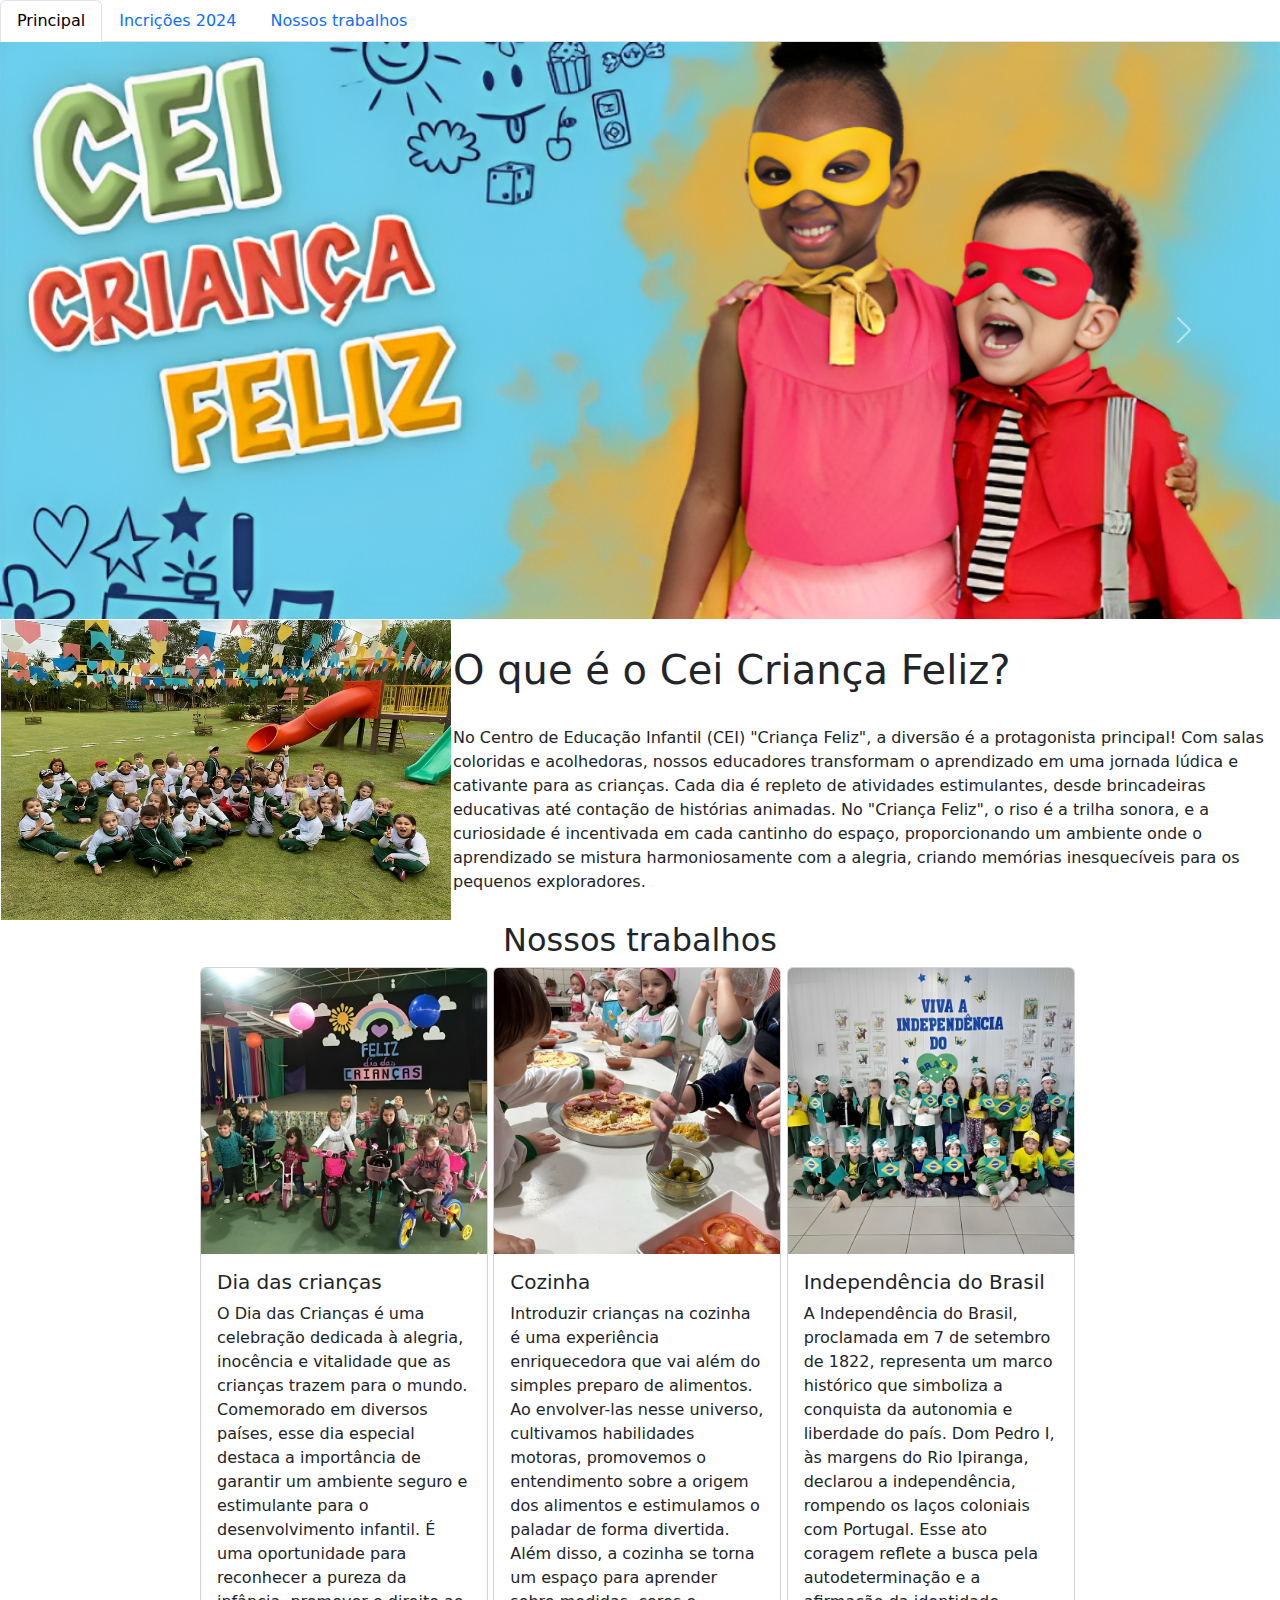
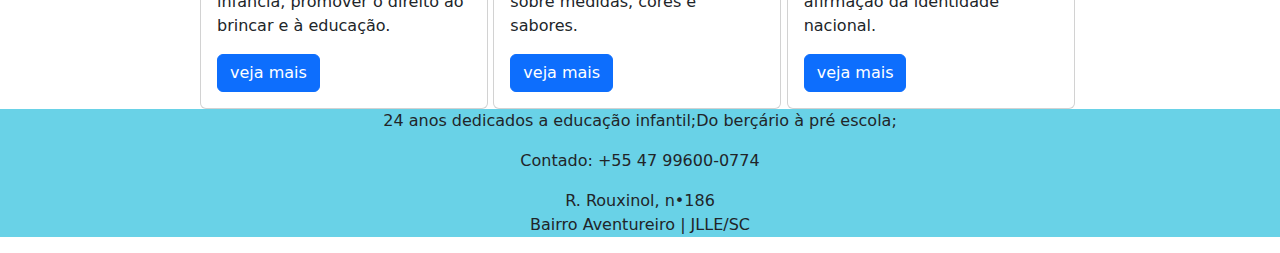
==== SITE/index.html @ 363b6dd0 "first commit" ====
<!DOCTYPE html>
<html lang="pt-br">
<head>
    <meta charset="UTF-8">
    <meta name="viewport" content="width=device-width, initial-scale=1.0">
    <title>Cei Criança Feliz</title>

    <link rel="shortcut icon" href="CEI4.png" type="image/x-icon" alt="logo nova do cei">

    <link rel="stylesheet" href="estilo.css">
</head>
<!-- Latest compiled and minified CSS -->
<link href="https://cdn.jsdelivr.net/npm/bootstrap@5.3.2/dist/css/bootstrap.min.css" rel="stylesheet">

<!-- Latest compiled JavaScript -->
<script src="https://cdn.jsdelivr.net/npm/bootstrap@5.3.2/dist/js/bootstrap.bundle.min.js"></script>
<body>
    <ul class="nav nav-tabs">
        <li class="nav-item">
          <a class="nav-link active" aria-current="page" href="index.html">Principal</a>
        </li>
        <li class="nav-item">
          <a class="nav-link" href="inscricao.html">Incrições 2024</a>
        </li>
        <li class="nav-item">
          <a class="nav-link" href="trabalhos.html">Nossos trabalhos</a>
        </li>
    </ul>
      
      <div id="carouselExampleFade" class="carousel slide carousel-fade" data-bs-ride="carousel">
        <div class="carousel-inner">
          <div class="carousel-item active">
            <img src="CEI..png" class="d-block w-100" alt="dupla de crianças">
          </div>
          <div class="carousel-item">
            <img src="CEI2.png" class="d-block w-100" alt="menino">
          </div>
          <div class="carousel-item">
            <img src="CEI3.png" class="d-block w-100" alt="menina">
          </div>
        </div>
        <button class="carousel-control-prev" type="button" data-bs-target="#carouselExampleFade" data-bs-slide="prev">
          <span class="carousel-control-prev-icon" aria-hidden="true"></span>
          <span class="visually-hidden">Previous</span>
        </button>
        <button class="carousel-control-next" type="button" data-bs-target="#carouselExampleFade" data-bs-slide="next">
          <span class="carousel-control-next-icon" aria-hidden="true"></span>
          <span class="visually-hidden">Next</span>
        </button>
      </div>
    <table>
        <tr>
          <td><img  width="450" height="300" src='snapinsta (10).png' alt="crianças no parque"/></td>
          <td><h1>O que é o Cei Criança Feliz?</h1></br>
            No Centro de Educação Infantil (CEI) "Criança Feliz", a diversão é a protagonista principal! Com salas coloridas e acolhedoras, nossos educadores transformam o aprendizado em uma jornada lúdica e cativante para as crianças. Cada dia é repleto de atividades estimulantes, desde brincadeiras educativas até contação de histórias animadas. No "Criança Feliz", o riso é a trilha sonora, e a curiosidade é incentivada em cada cantinho do espaço, proporcionando um ambiente onde o aprendizado se mistura harmoniosamente com a alegria, criando memórias inesquecíveis para os pequenos exploradores. </td> 
            </tr>
    </table>

    <section id="texto">
        <h2>Nossos trabalhos</h2>      
    </section>

    <section id="trabalho">
    <div class="card" style="width: 18rem;">
        <img src="snapinsta (14).png" class="card-img-top" alt="crianças brincando">
        <div class="card-body">
          <h5 class="card-title">Dia das crianças</h5>
          <p class="card-text">O Dia das Crianças é uma celebração dedicada à alegria, inocência e vitalidade que as crianças trazem para o mundo. Comemorado em diversos países, esse dia especial destaca a importância de garantir um ambiente seguro e estimulante para o desenvolvimento infantil. É uma oportunidade para reconhecer a pureza da infância, promover o direito ao brincar e à educação.</p>
          <a href="trabalhos.html" class="btn btn-primary">veja mais</a>
        </div>
    </div> 
    <div class="card" style="width: 18rem;">
        <img src="snapinsta (11).png" class="card-img-top" alt="pizza feita por crianças">
        <div class="card-body">
          <h5 class="card-title">Cozinha</h5>
          <p class="card-text">Introduzir crianças na cozinha é uma experiência enriquecedora que vai além do simples preparo de alimentos. Ao envolver-las nesse universo, cultivamos habilidades motoras, promovemos o entendimento sobre a origem dos alimentos e estimulamos o paladar de forma divertida. Além disso, a cozinha se torna um espaço para aprender sobre medidas, cores e sabores.</p>
          <a href="trabalhos.html" class="btn btn-primary">veja mais</a>
        </div>
    </div> 
    <div class="card" style="width: 18rem;">
        <img src="snapinsta (12).png" class="card-img-top" alt="crianças com bandeiras">
        <div class="card-body">
          <h5 class="card-title">Independência do Brasil</h5>
          <p class="card-text">A Independência do Brasil, proclamada em 7 de setembro de 1822, representa um marco histórico que simboliza a conquista da autonomia e liberdade do país. Dom Pedro I, às margens do Rio Ipiranga, declarou a independência, rompendo os laços coloniais com Portugal. Esse ato coragem reflete a busca pela autodeterminação e a afirmação da identidade nacional.</p>
          <a href="trabalhos.html" class="btn btn-primary">veja mais</a>
        </div>
    </div> 
    </section>
    <footer class="footer"> 
        <p>24 anos dedicados a educação infantil;Do berçário à pré escola;</p> 
        <p>Contado: +55 47 99600-0774</p>
        <p>R. Rouxinol, n•186 </br>
            Bairro Aventureiro | JLLE/SC</p> 
    </footer> 
</body>
</html>
---- SITE/estilo.css ----
#texto{
    text-align: center;
}

#trabalho{
        display: grid;
        grid-template-columns: 1fr 1fr 1fr;
        margin: 0px 200px;
}

.footer { 
    background-color: #69d2e7; 
    text-align: center; 
}
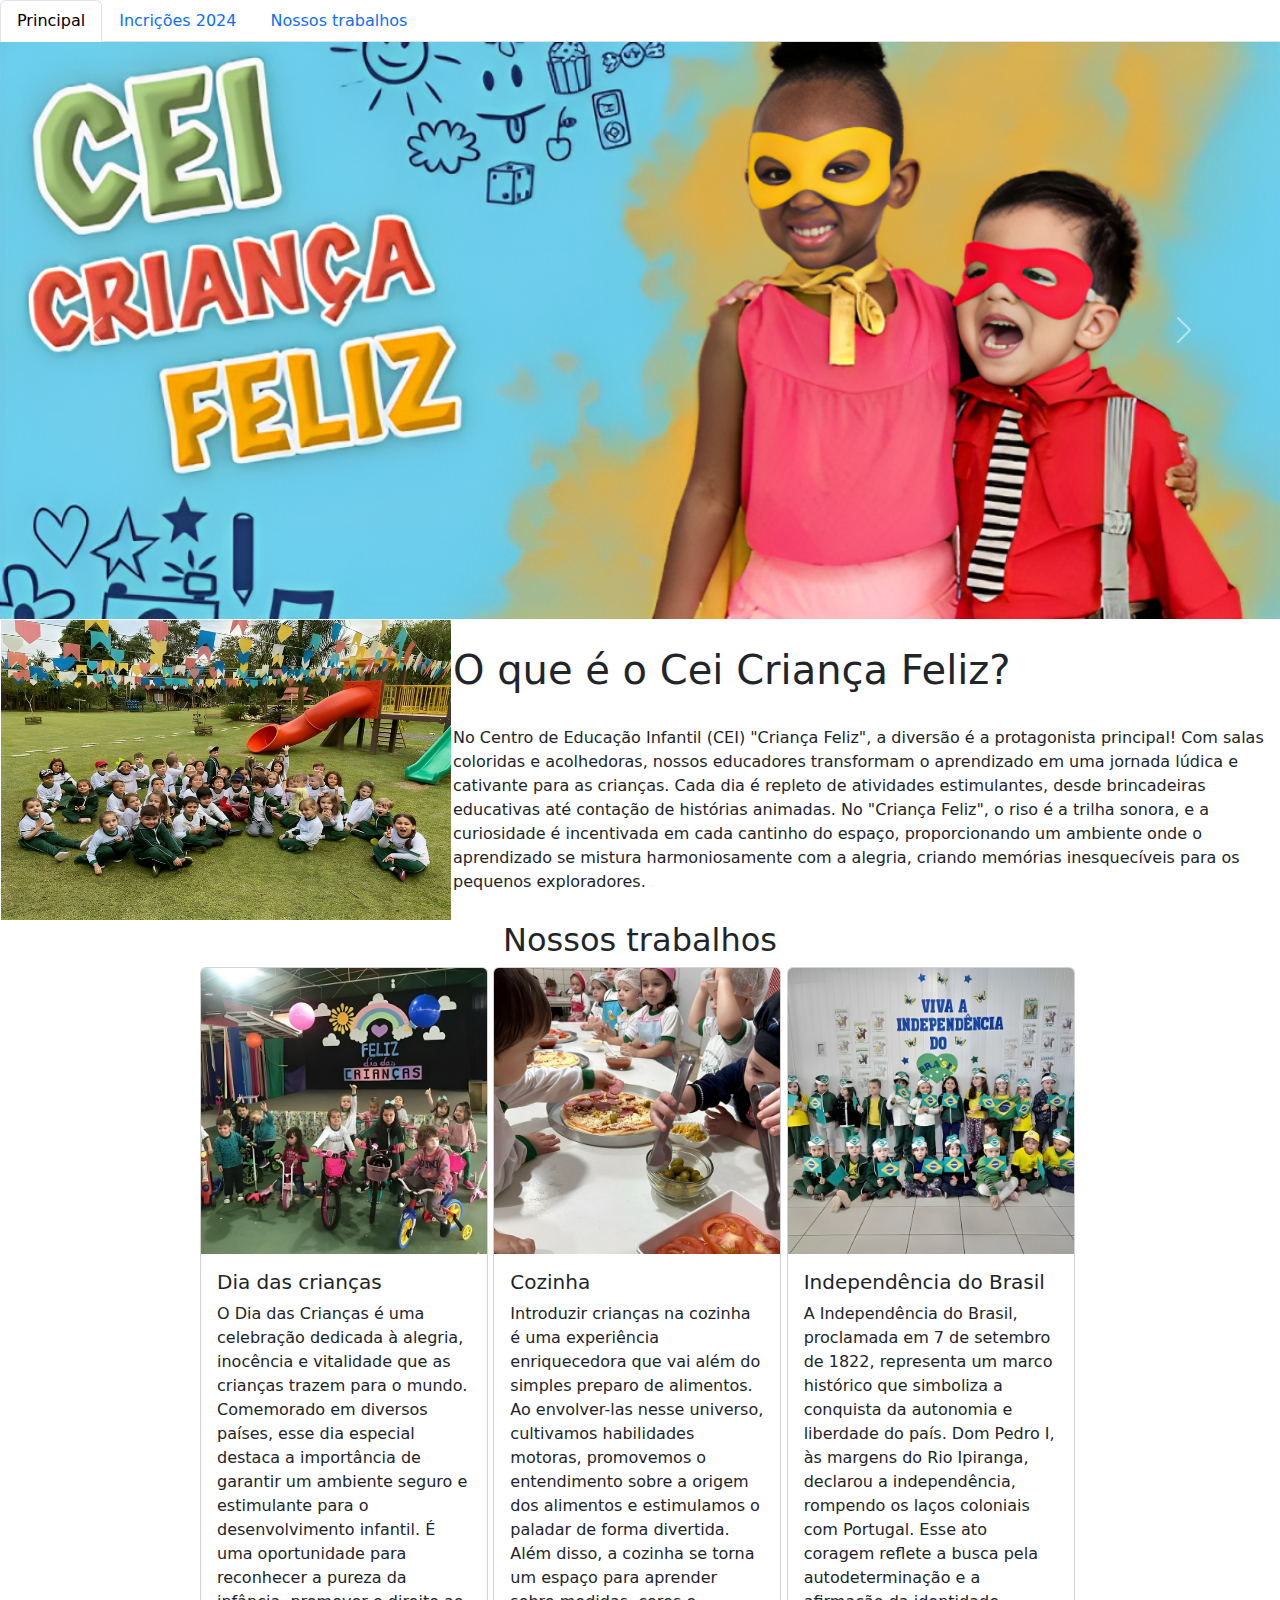
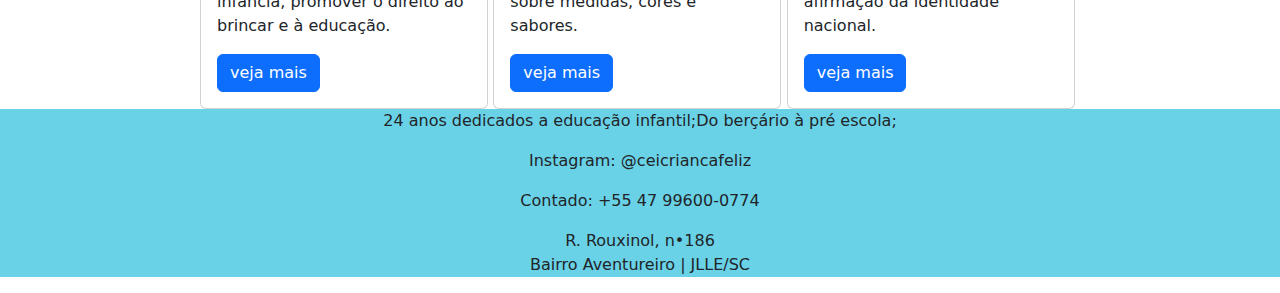
==== commit d67b2171: "salvo" ====
--- a/SITE/index.html
+++ b/SITE/index.html
@@ -5,11 +5,12 @@
     <meta name="viewport" content="width=device-width, initial-scale=1.0">
     <title>Cei Criança Feliz</title>
 
-    <link rel="shortcut icon" href="CEI4.png" type="image/x-icon" alt="logo nova do cei">
+    <link rel="shortcut icon" href="CEI4.png" type="image/x-icon" >
 
     <link rel="stylesheet" href="estilo.css">
 </head>
-<!-- Latest compiled and minified CSS -->
+<!-- Latest com
+  piled and minified CSS -->
 <link href="https://cdn.jsdelivr.net/npm/bootstrap@5.3.2/dist/css/bootstrap.min.css" rel="stylesheet">
 
 <!-- Latest compiled JavaScript -->
@@ -88,6 +89,7 @@
     </section>
     <footer class="footer"> 
         <p>24 anos dedicados a educação infantil;Do berçário à pré escola;</p> 
+        <P>Instagram: @ceicriancafeliz</P>
         <p>Contado: +55 47 99600-0774</p>
         <p>R. Rouxinol, n•186 </br>
             Bairro Aventureiro | JLLE/SC</p> 
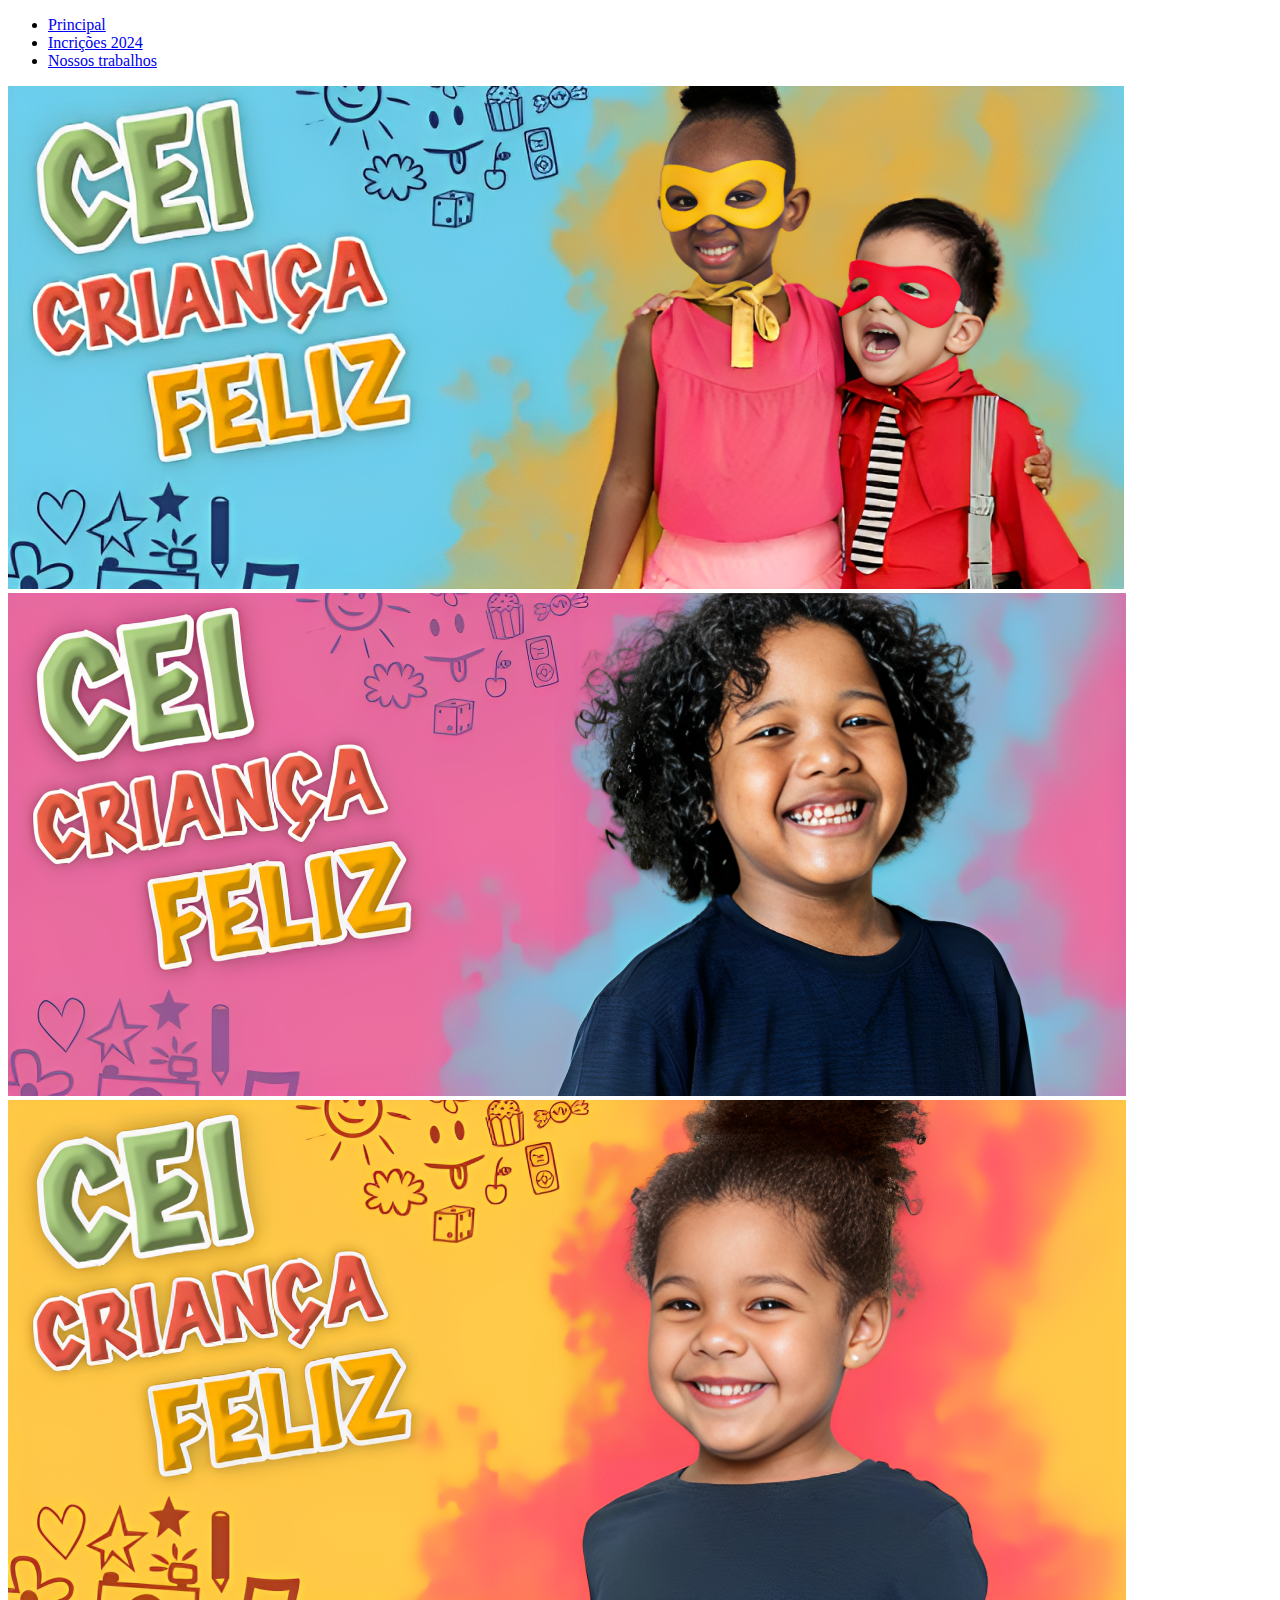
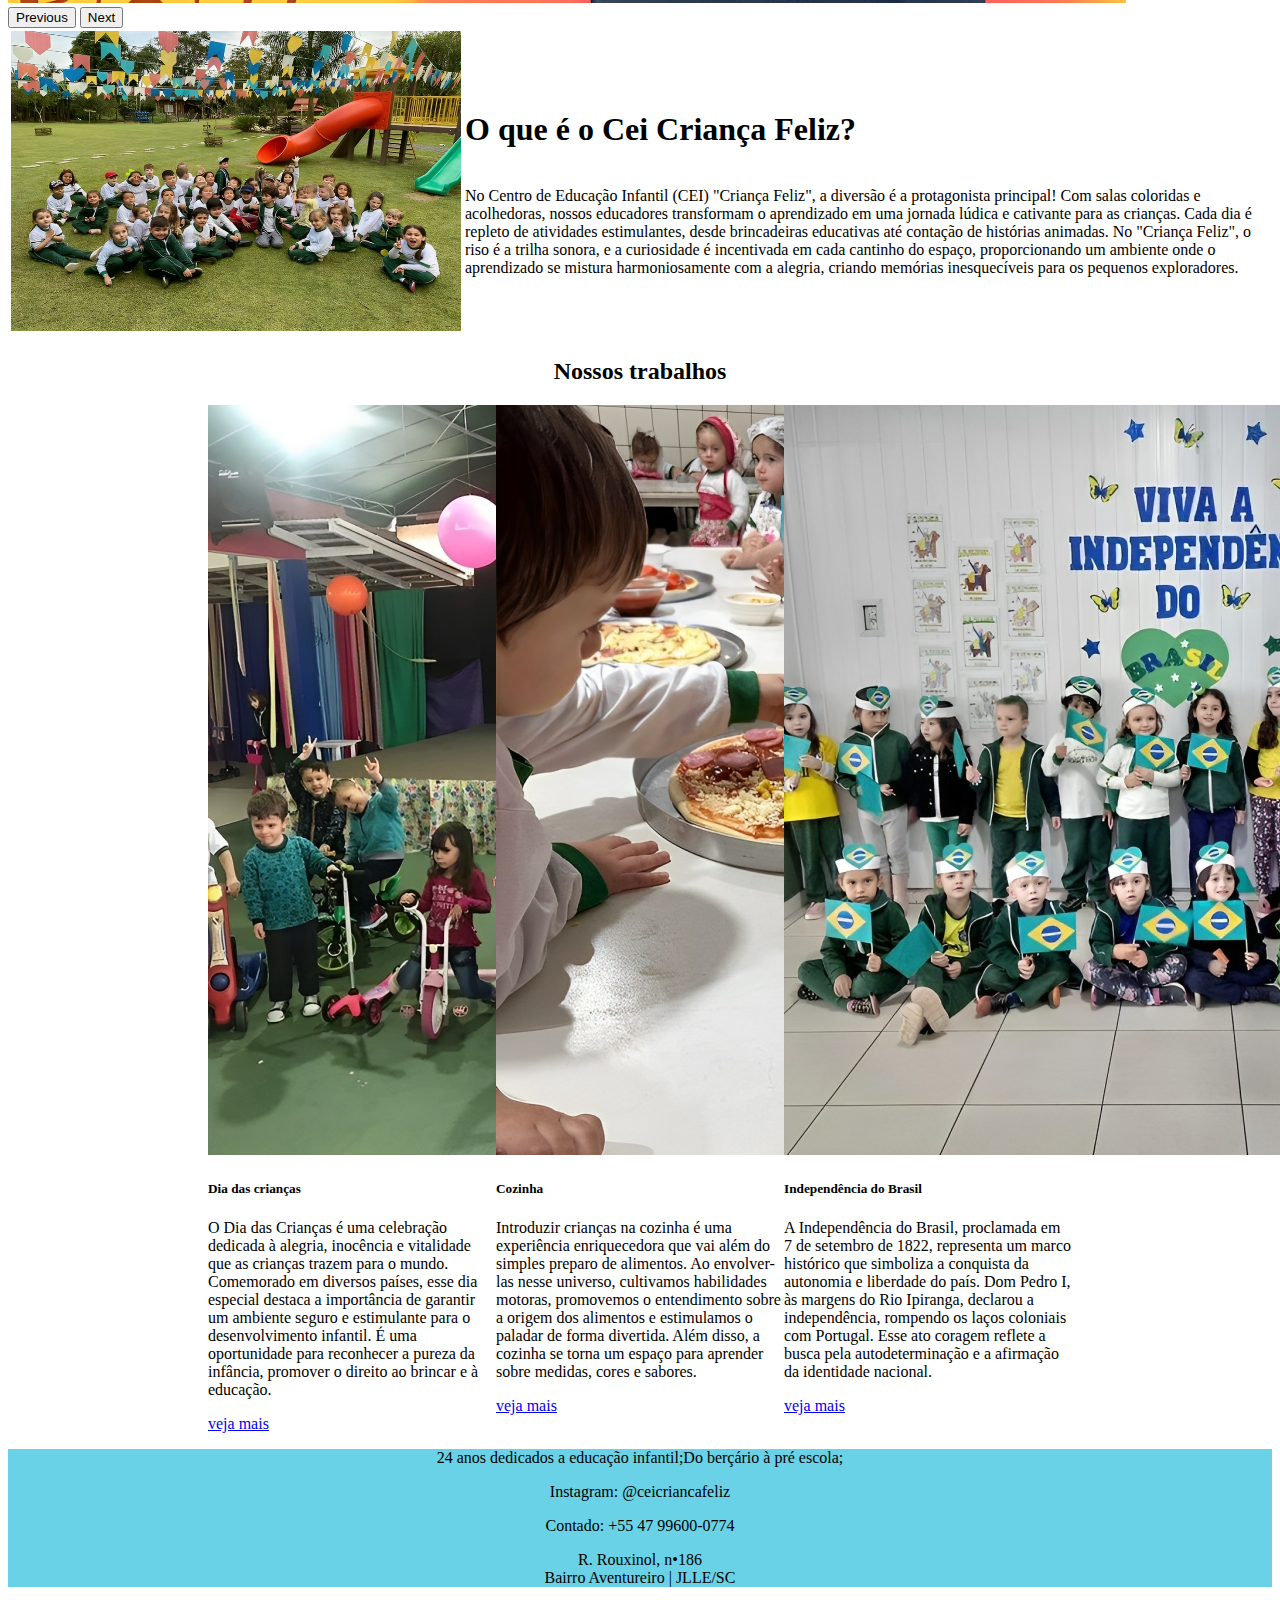
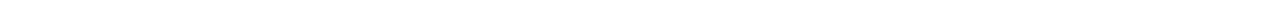
==== commit 10125a66: "nova mudança" ====
--- a/SITE/index.html
+++ b/SITE/index.html
@@ -5,16 +5,14 @@
     <meta name="viewport" content="width=device-width, initial-scale=1.0">
     <title>Cei Criança Feliz</title>
 
-    <link rel="shortcut icon" href="CEI4.png" type="image/x-icon" >
+    <link rel="shortcut icon" href="CEI logo.png" type="image/x-icon" >
+
+    <link href="https://cdn.jsdelivr.net/npm/bootstrap@5.0.2/dist/css/bootstrap.min.css" rel="stylesheet"
+    integrity="sha384-EVSTQN3/azprG1Anm3QDgpJLIm9Nao0Yz1ztcQTwFspd3yD65VohhpuuCOmLASjC" crossorigin="anonymous">
 
     <link rel="stylesheet" href="estilo.css">
 </head>
-<!-- Latest com
-  piled and minified CSS -->
-<link href="https://cdn.jsdelivr.net/npm/bootstrap@5.3.2/dist/css/bootstrap.min.css" rel="stylesheet">
 
-<!-- Latest compiled JavaScript -->
-<script src="https://cdn.jsdelivr.net/npm/bootstrap@5.3.2/dist/js/bootstrap.bundle.min.js"></script>
 <body>
     <ul class="nav nav-tabs">
         <li class="nav-item">
@@ -27,17 +25,17 @@
           <a class="nav-link" href="trabalhos.html">Nossos trabalhos</a>
         </li>
     </ul>
-      
+      <!-- inicio do carousel--> 
       <div id="carouselExampleFade" class="carousel slide carousel-fade" data-bs-ride="carousel">
         <div class="carousel-inner">
           <div class="carousel-item active">
-            <img src="CEI..png" class="d-block w-100" alt="dupla de crianças">
+            <img src="CEI carrossel.png" class="d-block w-100" alt="dupla de crianças">
           </div>
           <div class="carousel-item">
-            <img src="CEI2.png" class="d-block w-100" alt="menino">
+            <img src="CEI carrossel 2.png" class="d-block w-100" alt="menino">
           </div>
           <div class="carousel-item">
-            <img src="CEI3.png" class="d-block w-100" alt="menina">
+            <img src="CEI carrossel 3.png" class="d-block w-100" alt="menina">
           </div>
         </div>
         <button class="carousel-control-prev" type="button" data-bs-target="#carouselExampleFade" data-bs-slide="prev">
@@ -49,21 +47,25 @@
           <span class="visually-hidden">Next</span>
         </button>
       </div>
+      <!--fim de carousel-->
+      <!-- inicio da explicação--> 
     <table>
         <tr>
-          <td><img  width="450" height="300" src='snapinsta (10).png' alt="crianças no parque"/></td>
+          <td><img  width="450" height="300" src='parque.png' alt="crianças no parque"/></td>
           <td><h1>O que é o Cei Criança Feliz?</h1></br>
             No Centro de Educação Infantil (CEI) "Criança Feliz", a diversão é a protagonista principal! Com salas coloridas e acolhedoras, nossos educadores transformam o aprendizado em uma jornada lúdica e cativante para as crianças. Cada dia é repleto de atividades estimulantes, desde brincadeiras educativas até contação de histórias animadas. No "Criança Feliz", o riso é a trilha sonora, e a curiosidade é incentivada em cada cantinho do espaço, proporcionando um ambiente onde o aprendizado se mistura harmoniosamente com a alegria, criando memórias inesquecíveis para os pequenos exploradores. </td> 
             </tr>
     </table>
+      <!-- fim da explicação--> 
+
 
     <section id="texto">
         <h2>Nossos trabalhos</h2>      
     </section>
-
+    <!-- inicio das amostras--> 
     <section id="trabalho">
     <div class="card" style="width: 18rem;">
-        <img src="snapinsta (14).png" class="card-img-top" alt="crianças brincando">
+        <img src="crianças.png" class="card-img-top" alt="crianças brincando">
         <div class="card-body">
           <h5 class="card-title">Dia das crianças</h5>
           <p class="card-text">O Dia das Crianças é uma celebração dedicada à alegria, inocência e vitalidade que as crianças trazem para o mundo. Comemorado em diversos países, esse dia especial destaca a importância de garantir um ambiente seguro e estimulante para o desenvolvimento infantil. É uma oportunidade para reconhecer a pureza da infância, promover o direito ao brincar e à educação.</p>
@@ -71,7 +73,7 @@
         </div>
     </div> 
     <div class="card" style="width: 18rem;">
-        <img src="snapinsta (11).png" class="card-img-top" alt="pizza feita por crianças">
+        <img src="cozinha.png" class="card-img-top" alt="pizza feita por crianças">
         <div class="card-body">
           <h5 class="card-title">Cozinha</h5>
           <p class="card-text">Introduzir crianças na cozinha é uma experiência enriquecedora que vai além do simples preparo de alimentos. Ao envolver-las nesse universo, cultivamos habilidades motoras, promovemos o entendimento sobre a origem dos alimentos e estimulamos o paladar de forma divertida. Além disso, a cozinha se torna um espaço para aprender sobre medidas, cores e sabores.</p>
@@ -79,7 +81,7 @@
         </div>
     </div> 
     <div class="card" style="width: 18rem;">
-        <img src="snapinsta (12).png" class="card-img-top" alt="crianças com bandeiras">
+        <img src="brasil.png" class="card-img-top" alt="crianças com bandeiras">
         <div class="card-body">
           <h5 class="card-title">Independência do Brasil</h5>
           <p class="card-text">A Independência do Brasil, proclamada em 7 de setembro de 1822, representa um marco histórico que simboliza a conquista da autonomia e liberdade do país. Dom Pedro I, às margens do Rio Ipiranga, declarou a independência, rompendo os laços coloniais com Portugal. Esse ato coragem reflete a busca pela autodeterminação e a afirmação da identidade nacional.</p>
@@ -87,6 +89,7 @@
         </div>
     </div> 
     </section>
+        <!-- fim das amostras--> 
     <footer class="footer"> 
         <p>24 anos dedicados a educação infantil;Do berçário à pré escola;</p> 
         <P>Instagram: @ceicriancafeliz</P>
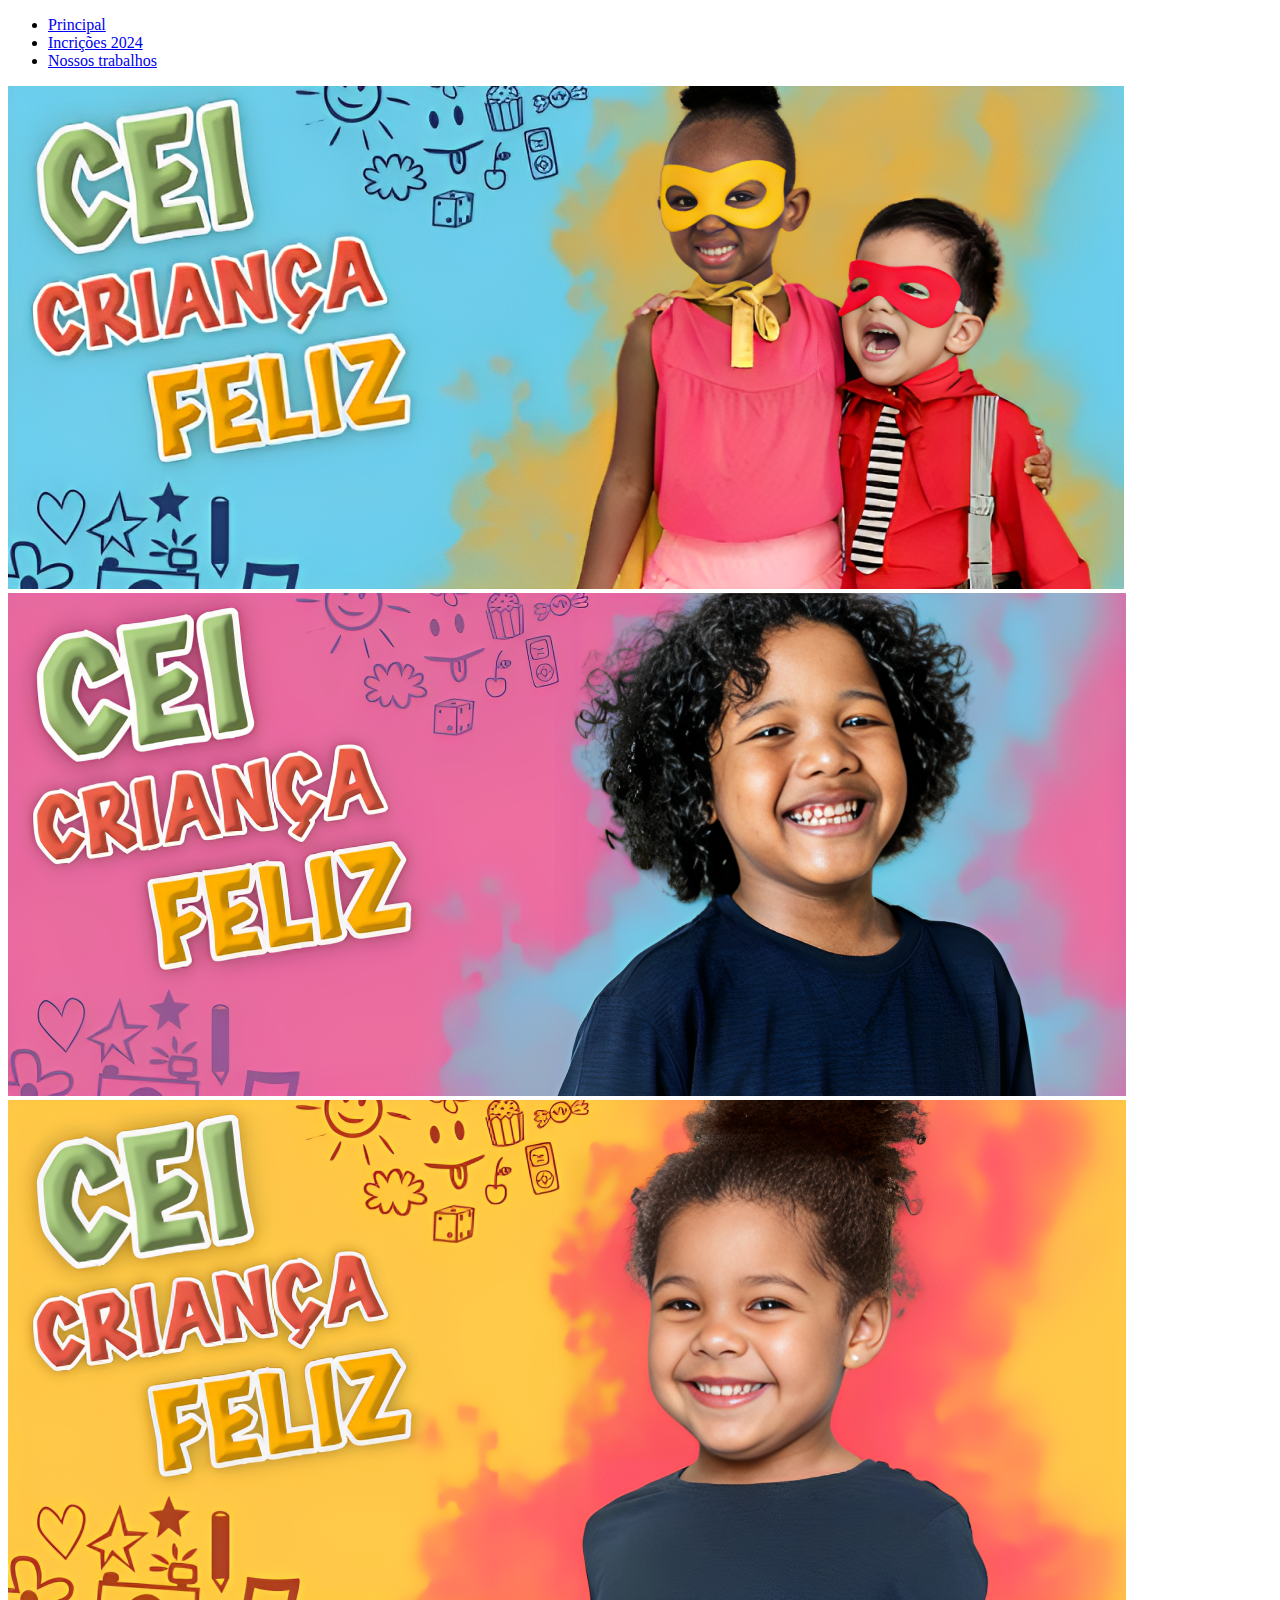
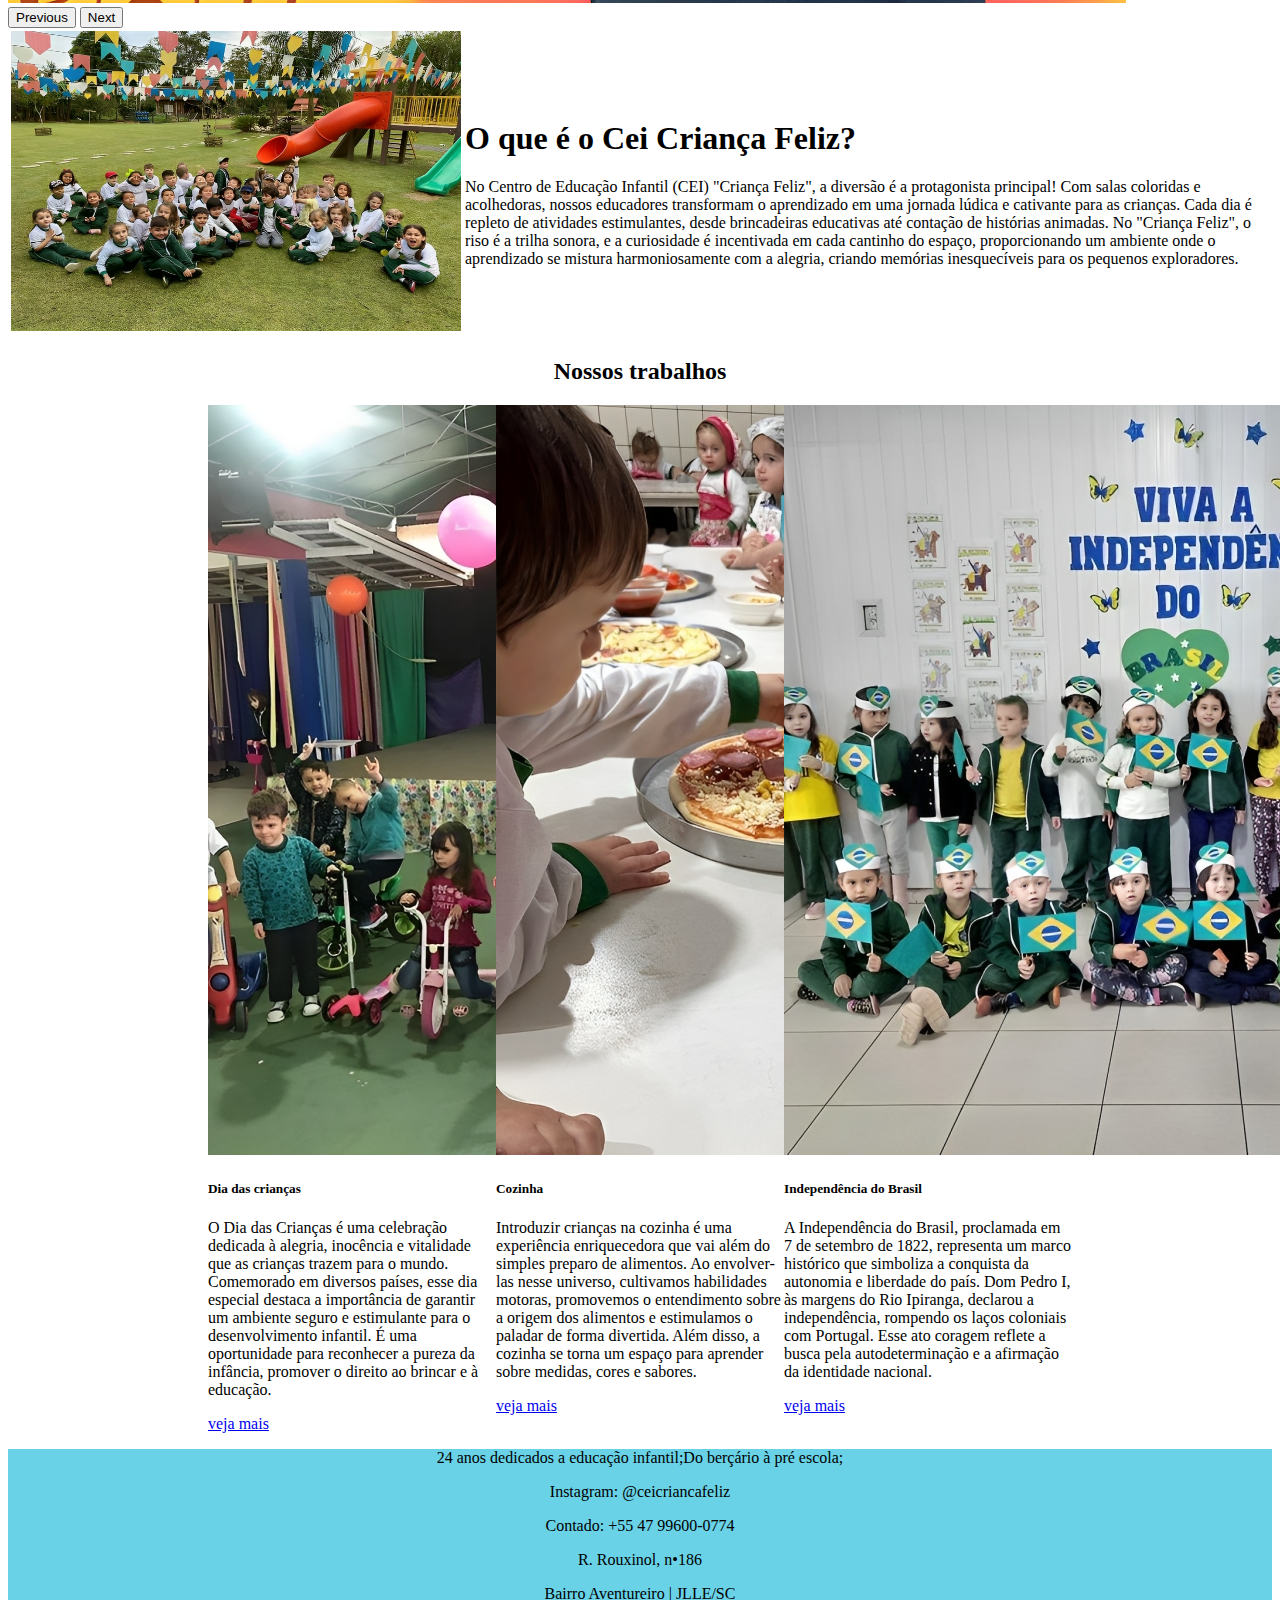
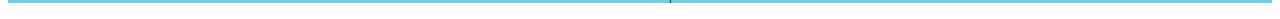
==== commit f56cd08b: "final" ====
--- a/SITE/index.html
+++ b/SITE/index.html
@@ -5,7 +5,7 @@
     <meta name="viewport" content="width=device-width, initial-scale=1.0">
     <title>Cei Criança Feliz</title>
 
-    <link rel="shortcut icon" href="CEI logo.png" type="image/x-icon" >
+    <link rel="shortcut icon" href="CEIlogo.png" type="image/x-icon" >
 
     <link href="https://cdn.jsdelivr.net/npm/bootstrap@5.0.2/dist/css/bootstrap.min.css" rel="stylesheet"
     integrity="sha384-EVSTQN3/azprG1Anm3QDgpJLIm9Nao0Yz1ztcQTwFspd3yD65VohhpuuCOmLASjC" crossorigin="anonymous">
@@ -29,13 +29,13 @@
       <div id="carouselExampleFade" class="carousel slide carousel-fade" data-bs-ride="carousel">
         <div class="carousel-inner">
           <div class="carousel-item active">
-            <img src="CEI carrossel.png" class="d-block w-100" alt="dupla de crianças">
+            <img src="CEIcarrossel.png" class="d-block w-100" alt="dupla de crianças">
           </div>
           <div class="carousel-item">
-            <img src="CEI carrossel 2.png" class="d-block w-100" alt="menino">
+            <img src="CEIcarrossel2.png" class="d-block w-100" alt="menino">
           </div>
           <div class="carousel-item">
-            <img src="CEI carrossel 3.png" class="d-block w-100" alt="menina">
+            <img src="CEIcarrossel3.png" class="d-block w-100" alt="menina">
           </div>
         </div>
         <button class="carousel-control-prev" type="button" data-bs-target="#carouselExampleFade" data-bs-slide="prev">
@@ -52,7 +52,7 @@
     <table>
         <tr>
           <td><img  width="450" height="300" src='parque.png' alt="crianças no parque"/></td>
-          <td><h1>O que é o Cei Criança Feliz?</h1></br>
+          <td><h1>O que é o Cei Criança Feliz?</h1>
             No Centro de Educação Infantil (CEI) "Criança Feliz", a diversão é a protagonista principal! Com salas coloridas e acolhedoras, nossos educadores transformam o aprendizado em uma jornada lúdica e cativante para as crianças. Cada dia é repleto de atividades estimulantes, desde brincadeiras educativas até contação de histórias animadas. No "Criança Feliz", o riso é a trilha sonora, e a curiosidade é incentivada em cada cantinho do espaço, proporcionando um ambiente onde o aprendizado se mistura harmoniosamente com a alegria, criando memórias inesquecíveis para os pequenos exploradores. </td> 
             </tr>
     </table>
@@ -94,8 +94,8 @@
         <p>24 anos dedicados a educação infantil;Do berçário à pré escola;</p> 
         <P>Instagram: @ceicriancafeliz</P>
         <p>Contado: +55 47 99600-0774</p>
-        <p>R. Rouxinol, n•186 </br>
-            Bairro Aventureiro | JLLE/SC</p> 
+        <p>R. Rouxinol, n•186</p>
+        <p>Bairro Aventureiro | JLLE/SC</p> 
     </footer> 
 </body>
 </html>--- a/SITE/estilo.css
+++ b/SITE/estilo.css
@@ -11,4 +11,14 @@
 .footer { 
     background-color: #69d2e7; 
     text-align: center; 
+    bottom: 0;
+    width: 100%;
+} 
+
+.footer2 { 
+    background-color: #69d2e7; 
+    text-align: center; 
+    bottom: 0;
+    position: fixed;
+    width: 100%;
 } 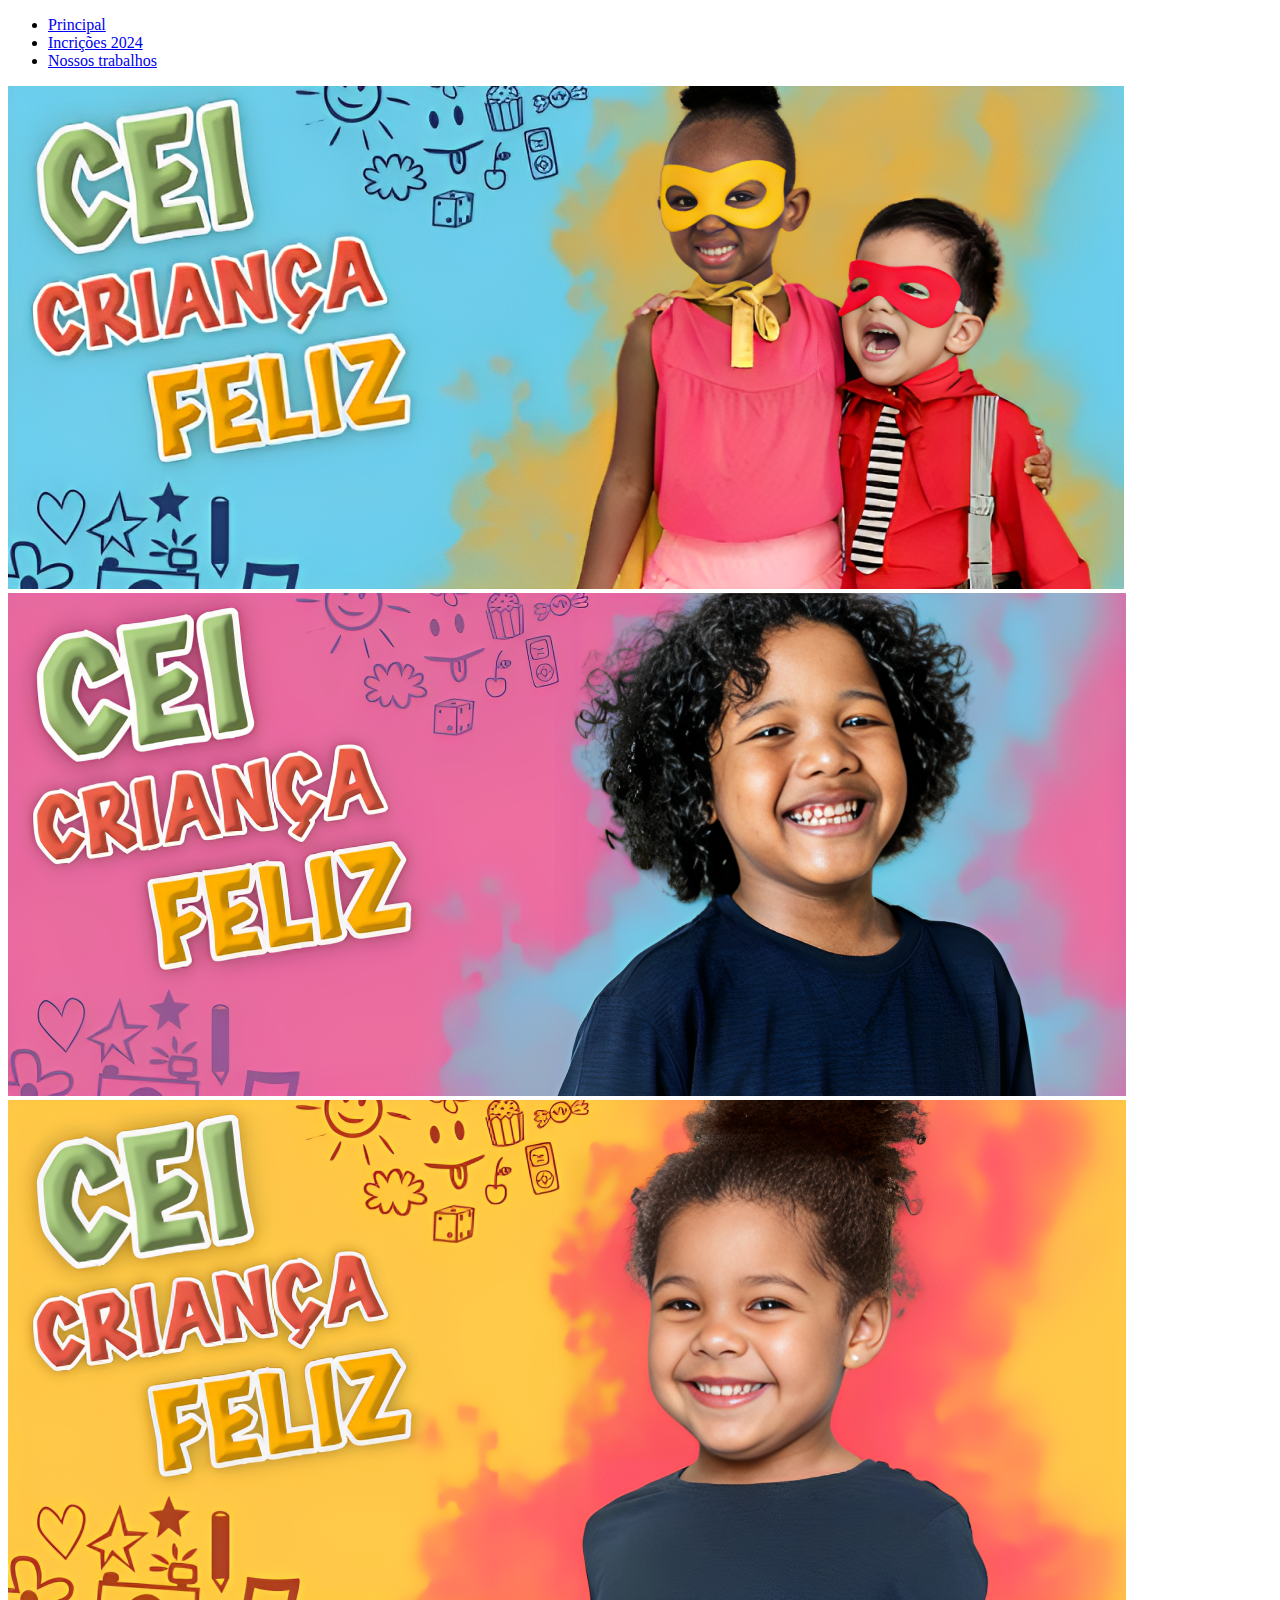
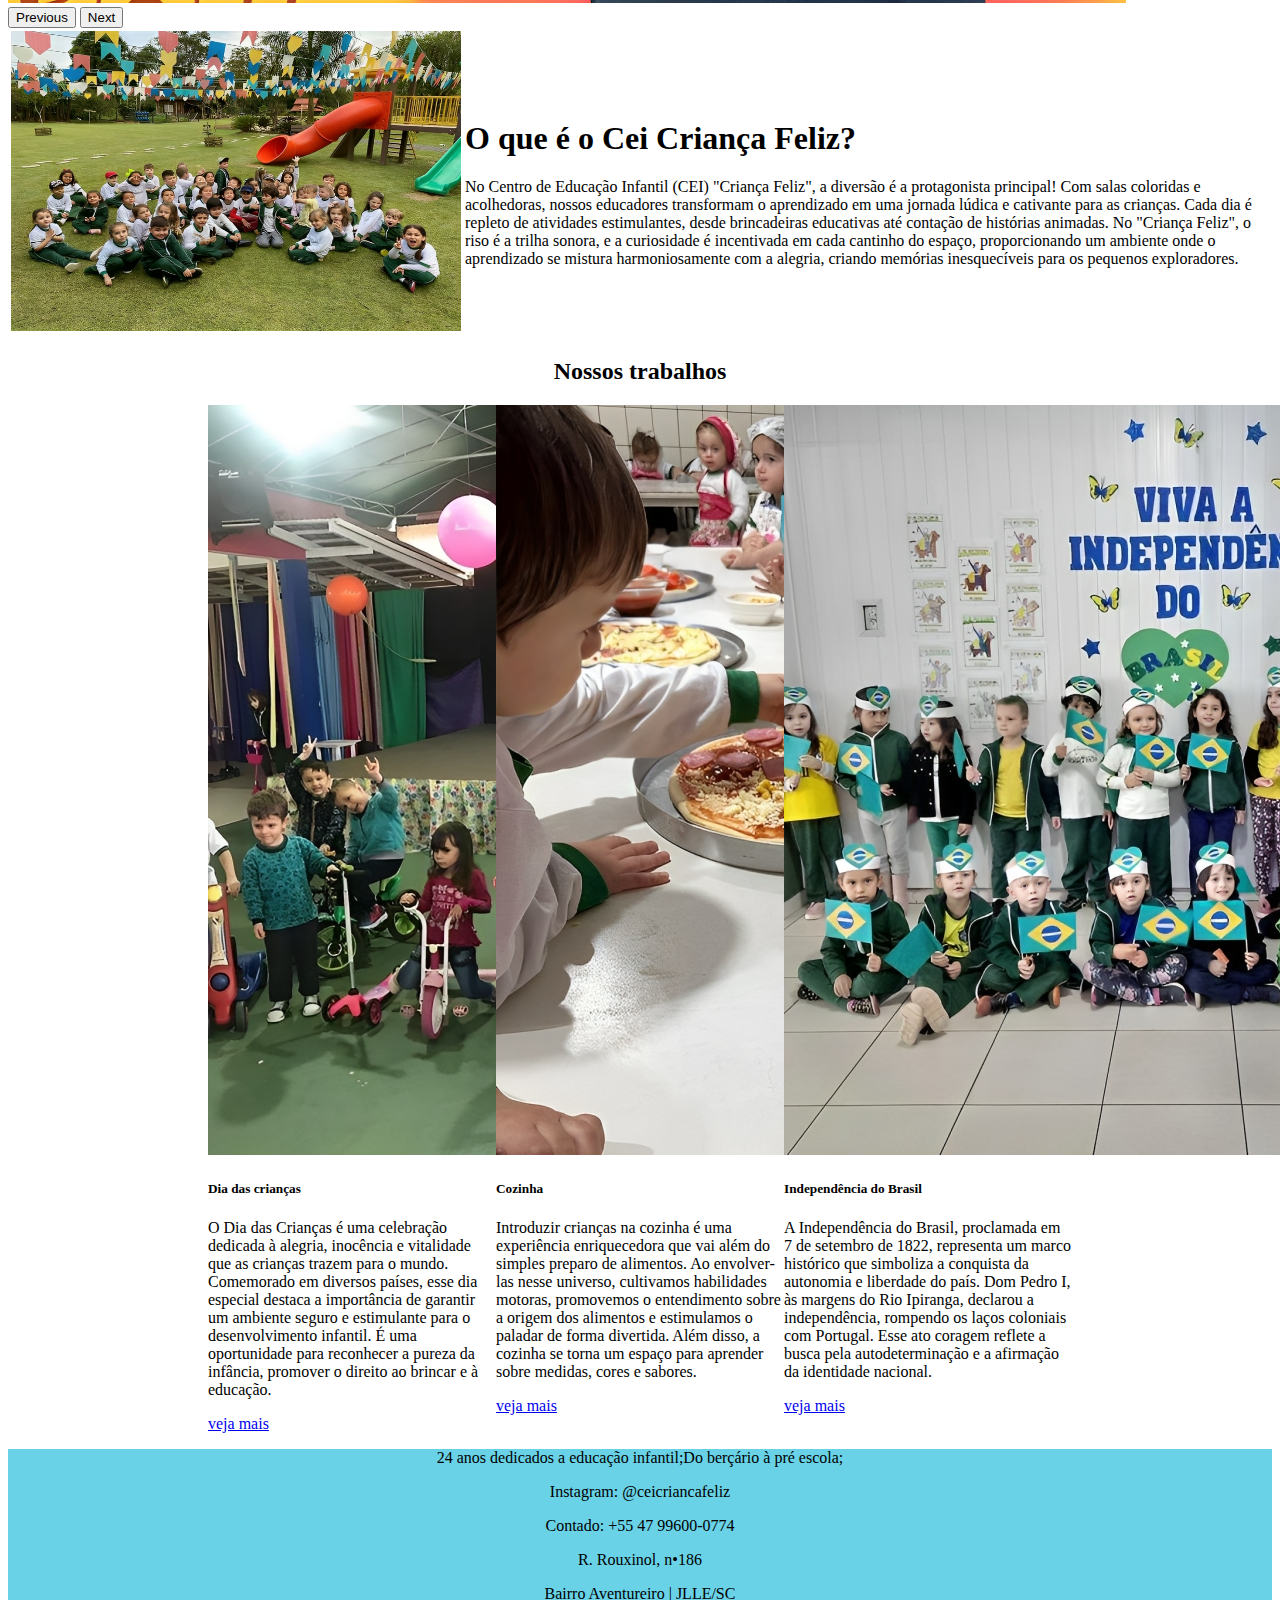
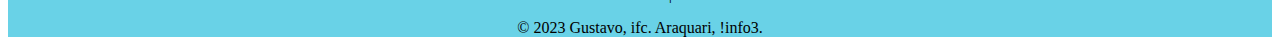
==== commit fa0d06ad: "FINAL" ====
--- a/SITE/index.html
+++ b/SITE/index.html
@@ -14,7 +14,7 @@
 </head>
 
 <body>
-    <ul class="nav nav-tabs">
+    <ul class="nav nav-tabs" id="inicio">
         <li class="nav-item">
           <a class="nav-link active" aria-current="page" href="index.html">Principal</a>
         </li>
@@ -49,7 +49,7 @@
       </div>
       <!--fim de carousel-->
       <!-- inicio da explicação--> 
-    <table>
+    <table id="meio">
         <tr>
           <td><img  width="450" height="300" src='parque.png' alt="crianças no parque"/></td>
           <td><h1>O que é o Cei Criança Feliz?</h1>
@@ -96,6 +96,7 @@
         <p>Contado: +55 47 99600-0774</p>
         <p>R. Rouxinol, n•186</p>
         <p>Bairro Aventureiro | JLLE/SC</p> 
+        <p>&copy; 2023 Gustavo, ifc. Araquari, !info3.</p>
     </footer> 
 </body>
 </html>--- a/SITE/estilo.css
+++ b/SITE/estilo.css
@@ -21,4 +21,44 @@
     bottom: 0;
     position: fixed;
     width: 100%;
-} +} 
+
+@media (max-width: 700px) {
+    #inicio{
+        font-size: 10px;
+    }
+    #texto>p{
+        font-size: 9px;
+    }
+    #meio>img{
+        width: 350px;
+        height: 250px;
+    }
+    #meio>p{
+        font-size: 10px;
+        }
+    #trabalho{
+        margin: 0px 50px;
+        grid-template-columns: 1fr;
+    }
+}
+
+@media (max-width: 320px) {
+    #inicio{
+        font-size: 10px;
+    }
+    #texto>p{
+        font-size: 9px;
+    }
+    #meio>img{
+        width: 350px;
+        height: 250px;
+    }
+    #meio>p{
+        font-size: 10px;
+        }
+    #trabalho{
+        margin: 0px 50px;
+        grid-template-columns: 1fr;
+    }
+}